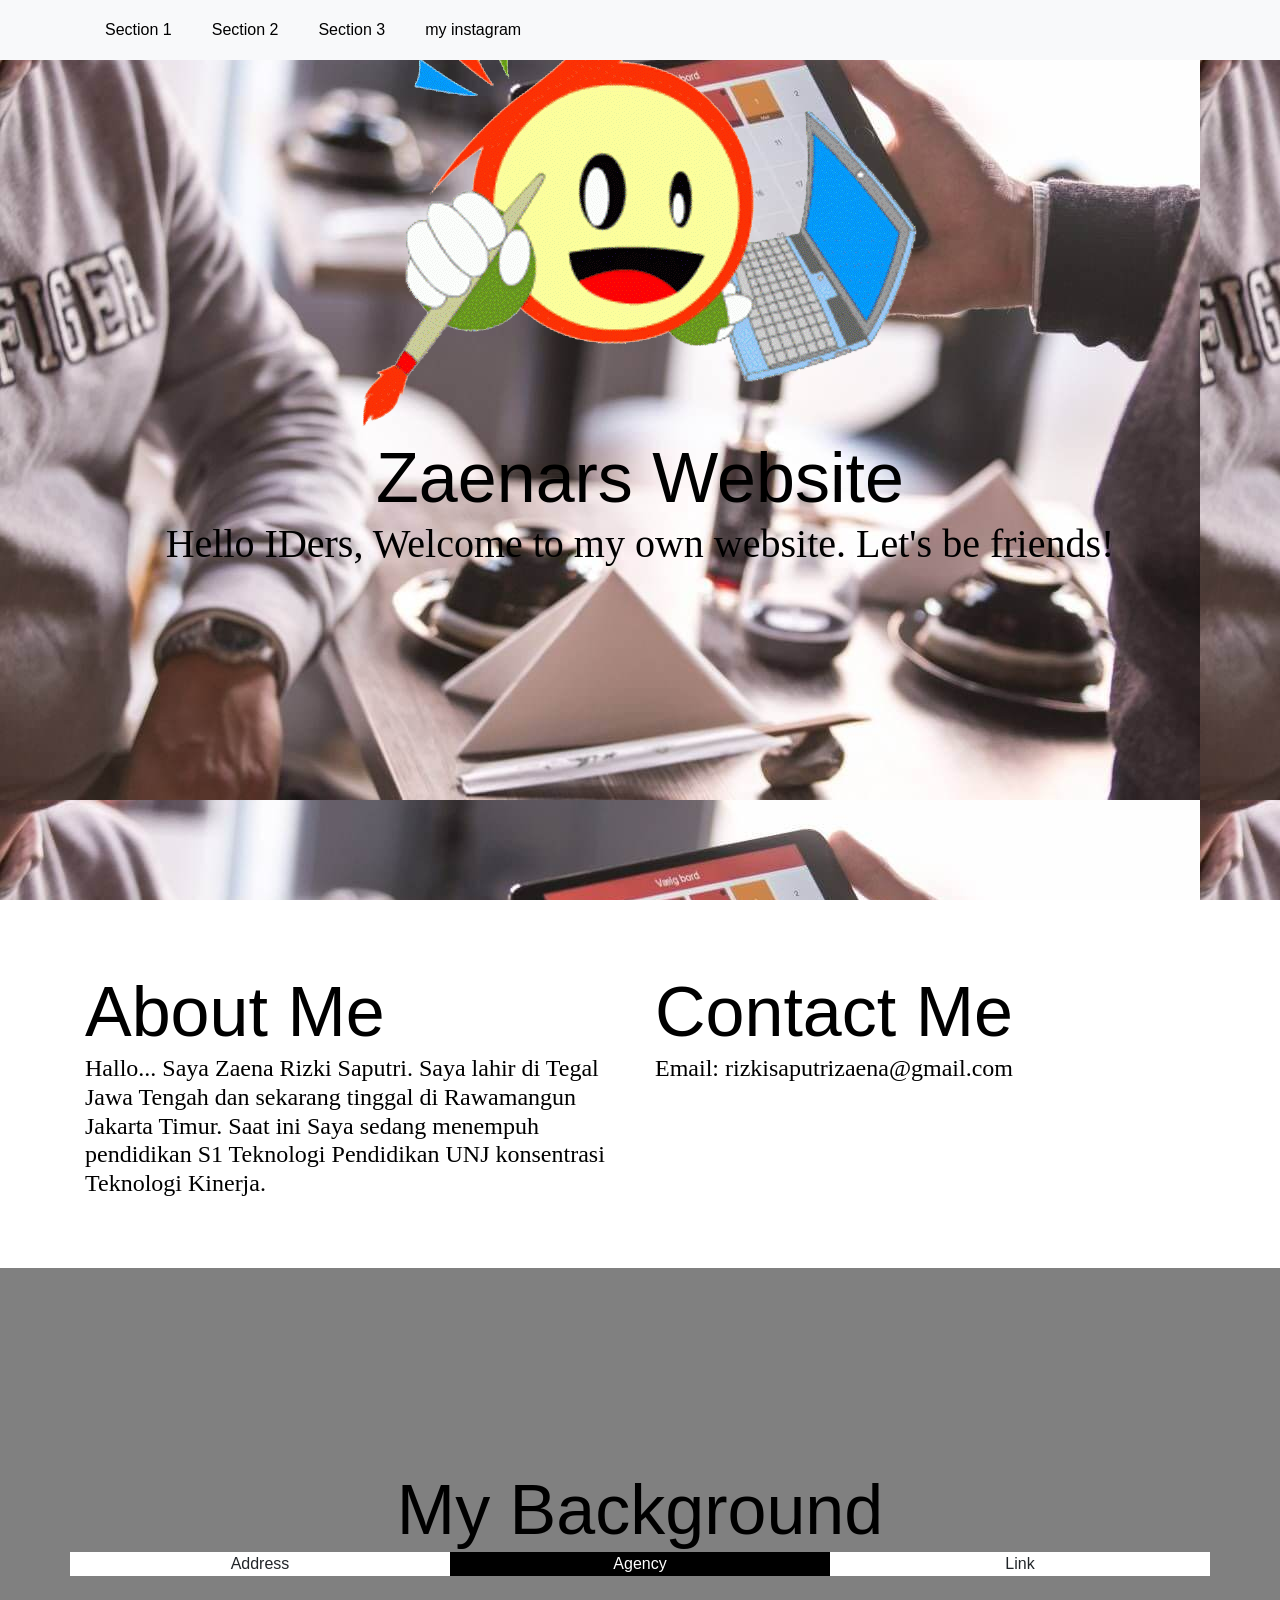
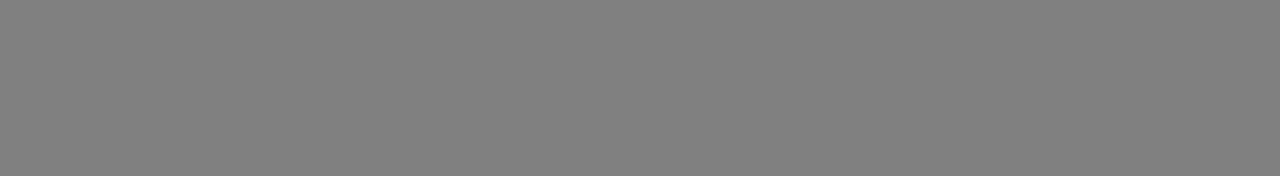
==== index.html @ e342f04d "Add files via upload" ====
<!doctype html>
<html>
    <head>
        <title>Ini Halaman Index</title>
        <meta name="viewport" content="width=device-width, initial-scale=1, minimum-scale=1">
        <link rel="stylesheet" type="text/css" href="css/main.css">
        <link rel="stylesheet" href="css/bootstrap.min.css">
        <script src="js/jquery-v1-12-4.js"></script>
        <script src="js/bootstrap.min.js"></script>
        <link rel="stylesheet" href="https://use.fontawesome.com/releases/v5.3.1/css/all.css">     
        <link rel="stylesheet" href="css/animate.css">
    </head>
    <body>
        <!---navbar--->
         <nav class="navbar navbar-expand-lg bg-light fixed-top">
            <div class="container">
                <button class="navbar-toggler" type="button" data-toggle="collapse" data-target="#navbarnya">
                    <i class="fas fa-align-justify"></i>
                </button>
                <div class="collapse navbar-collapse" id="navbarnya">
                    <div class="navbar-nav">
                        <a class="link" href="#1">Section 1 </a>
                        <a class="link" href="#2">Section 2</a>
                        <a class="link" href="#3">Section 3</a>
                        <a class="link" href="https://www.instagram.com/zaenars/">my instagram</a>
                    </div>
                </div>
            </div>
        </nav>
        <!---section1--->
        <section class="section1" id="1">
            <img src="img/logo.png">
            <h1 class="judul" style="color:black">
                Zaenars Website
            </h1>
            <h2 class="sub-judul">
                Hello IDers, Welcome to my own website. Let's be friends!
            </h2>
        </section>
        <!---section2--->
        <section class="section2" id="2">
            <div class="container">
                <div class="row">
                    <div class="col-md-6">
                        <h1 class="judul" style="color:black">
                        About Me
                        </h1>
                        <h2 class="sub-judul" style="font-size: 24px">
                        Hallo... Saya Zaena Rizki Saputri. Saya lahir di Tegal Jawa Tengah dan sekarang tinggal di Rawamangun Jakarta Timur. Saat ini Saya sedang menempuh pendidikan S1 Teknologi Pendidikan UNJ konsentrasi Teknologi Kinerja.
                        </h2>
                    </div>
                    <div class="col-md-6">
                        <h1 class="judul" style="color:black">
                        Contact Me
                        </h1>
                        <h2 class="sub-judul" style="font-size: 24px">
                        Email: rizkisaputrizaena@gmail.com
                        </h2>
                        
                    </div>
                </div>
            </div>
        </section>  
        <!---section3--->
        <section class="section3" id="3">
            <div class="container">
                <div class="row">
                   
                    <h1 class="judul" style="color:black" style="text-align:center;">
                    My Background
                    </h1>
                </div>
                <div class="row">
                    <div class="col col-warna">
                        Address
                    </div> 
                    <div class="col col-warna2" style="color:white">
                        Agency
                    </div> 
                    <div class="col col-warna">
                        Link
                    </div>
                </div>
            
            </div>
        </section>
        
    </body>
</html>
---- css/main.css ----
body,html{
    height: 100%;
    margin:0 auto;
}
.link{
    color:black;
    padding:10px 20px;
}
.link:hover{
    background: grey;
}
.section1{
    background: url(../img/maxresdefault.jpg);
    width: 100%;
    height: 100%;
    text-align: center
}
.judul{
    font-family: sans-serif;
    font-size: 70px;
    color: darkred;
    margin: auto;

}.sub-judul{
    font-family: century gothic;
    font-size: 40px;
    color: black;
    margin: auto;

}
.section2{
    background: white;
    padding: 70px 20px;
    color: darkred;
    font-size: 24px;
}
.section3{
    background: grey;
    padding:200px 0px;
    text-align: center;
}
.col-warna{
    background: white;
}
.col-warna2{
    background: black;
}
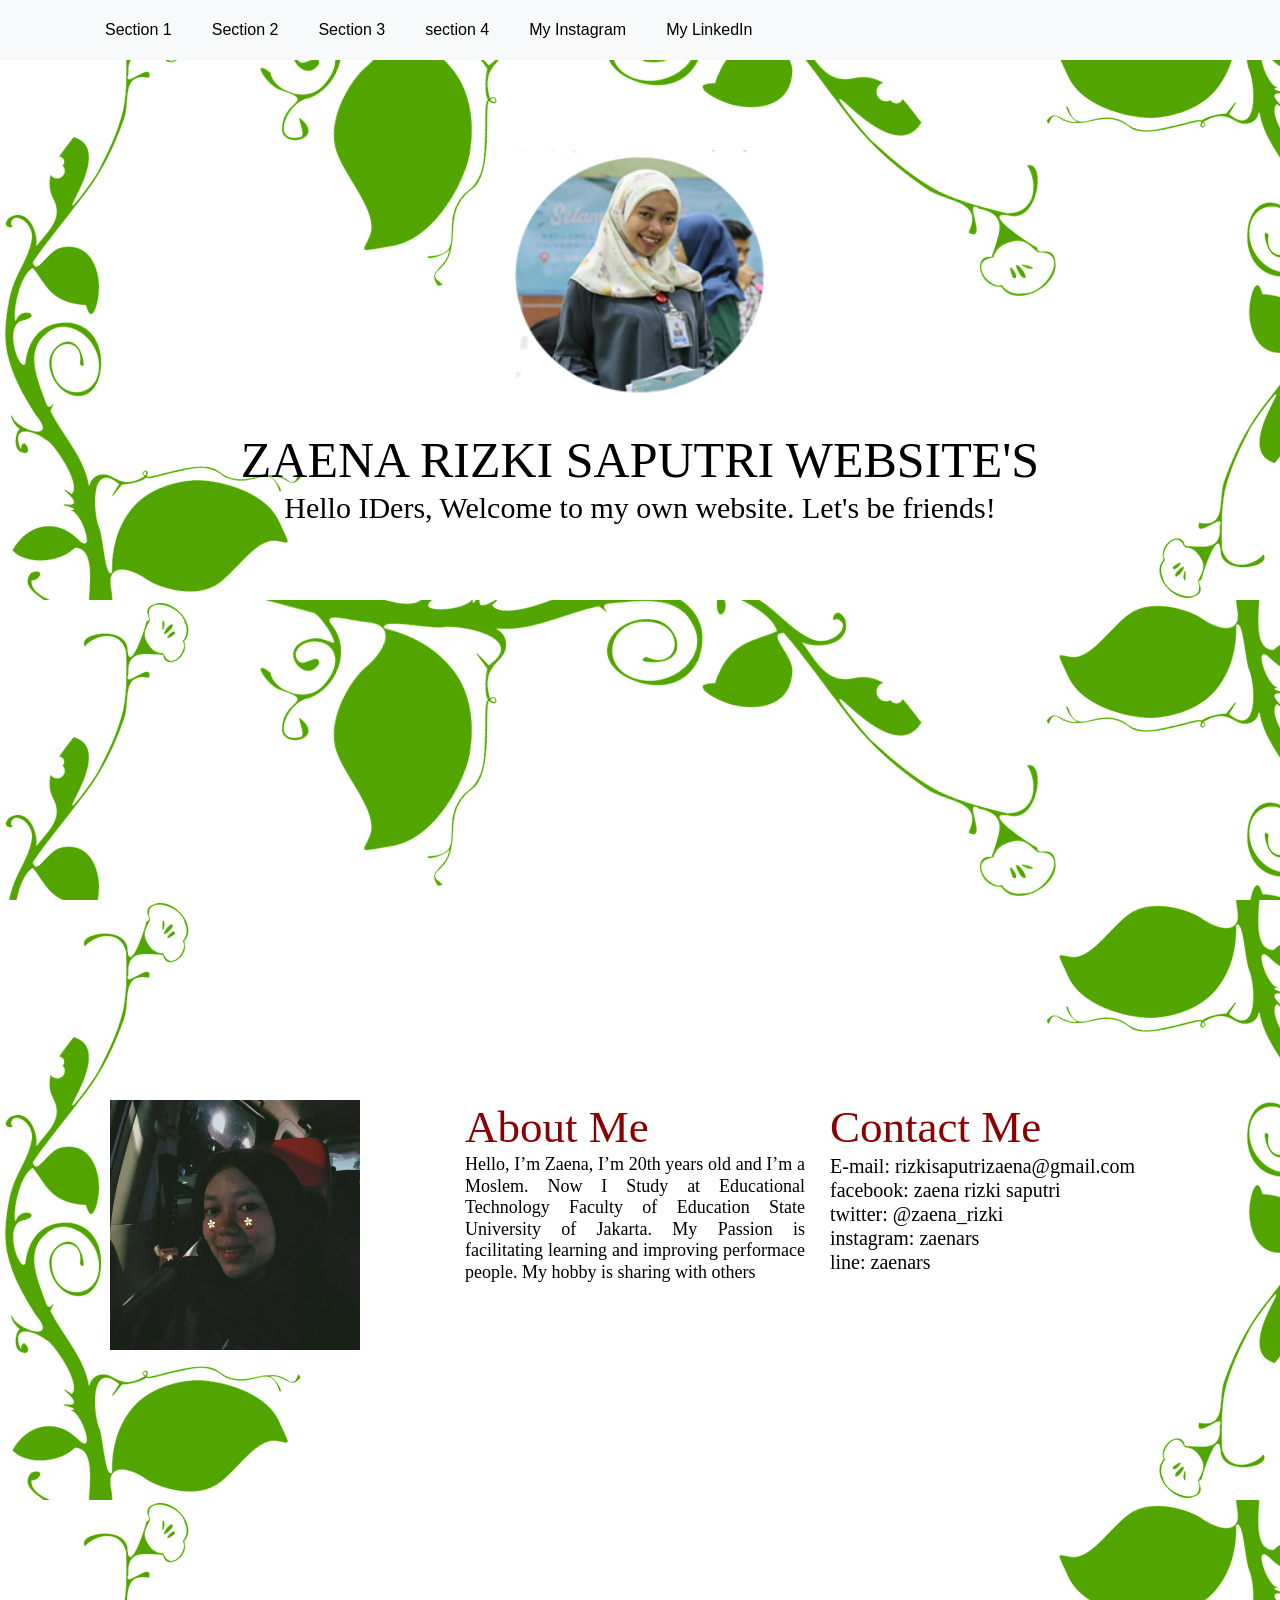
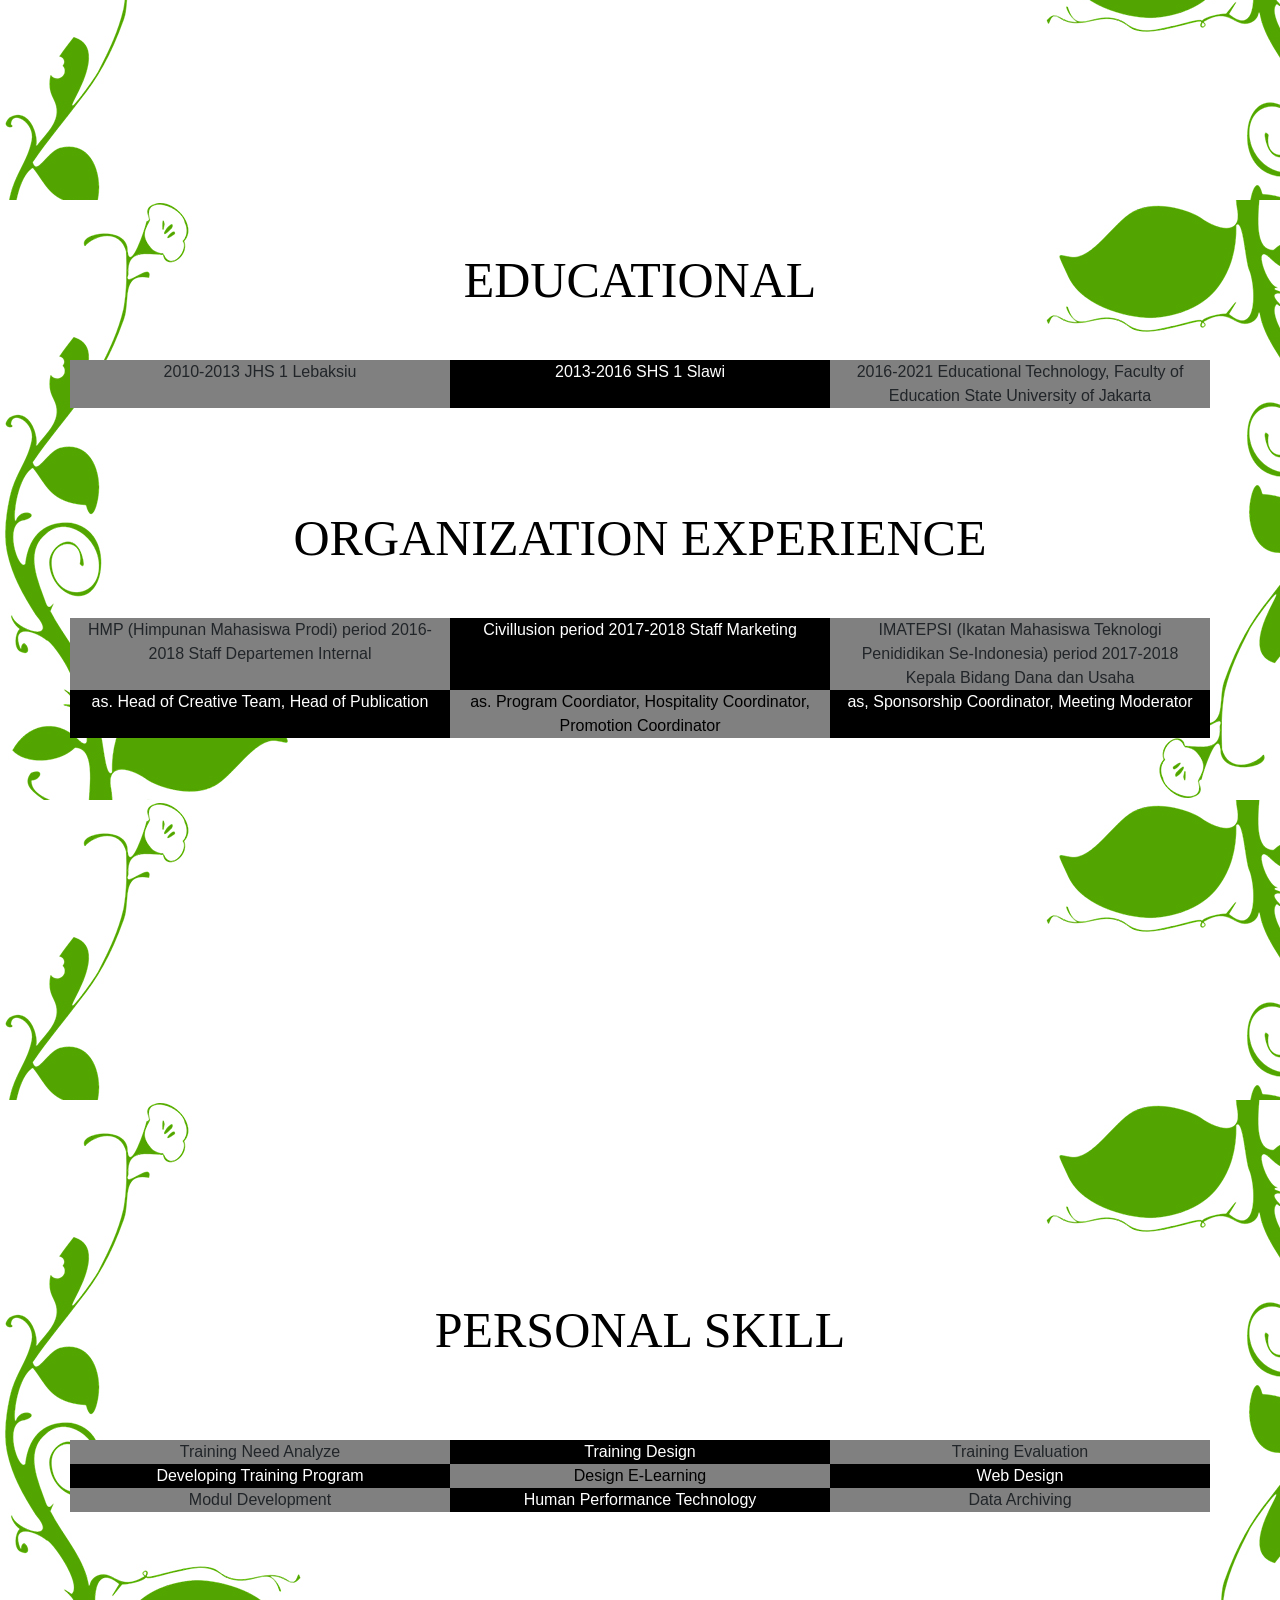
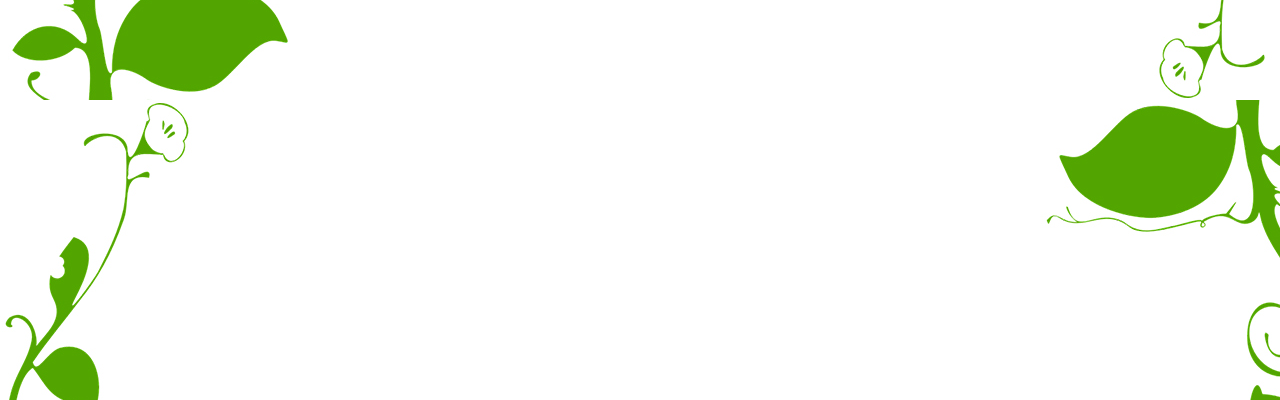
==== commit 66e8ae47: "Add files via upload" ====
--- a/index.html
+++ b/index.html
@@ -19,42 +19,61 @@
                 </button>
                 <div class="collapse navbar-collapse" id="navbarnya">
                     <div class="navbar-nav">
-                        <a class="link" href="#1">Section 1 </a>
+                        <a class="link" href="#1">Section 1</a>
                         <a class="link" href="#2">Section 2</a>
                         <a class="link" href="#3">Section 3</a>
-                        <a class="link" href="https://www.instagram.com/zaenars/">my instagram</a>
+                        <a class="link" href="#4">section 4</a>
+                        <a class="link" href="https://www.instagram.com/zaenars/">My Instagram
+                        <a class="link" href="http://wwwlinkedin.com/in/zaena-rizki-saputri-2995ab181">My LinkedIn</a></a>
+                        
                     </div>
                 </div>
             </div>
         </nav>
         <!---section1--->
-        <section class="section1" id="1">
-            <img src="img/logo.png">
+        <section class="section1" id="1" style="padding-top: 150px">
+            <img src="img/jenapng.png" width="250px" style="padding-bottom: 30px">
             <h1 class="judul" style="color:black">
-                Zaenars Website
+                ZAENA RIZKI SAPUTRI WEBSITE'S
             </h1>
             <h2 class="sub-judul">
                 Hello IDers, Welcome to my own website. Let's be friends!
             </h2>
+            
         </section>
         <!---section2--->
-        <section class="section2" id="2">
-            <div class="container">
+        <section class="section2" id="2" style="padding-top: 200px">
+            <div class="container" style="padding-bottom: 150px">
                 <div class="row">
-                    <div class="col-md-6">
-                        <h1 class="judul" style="color:black">
+                    <div class="col-md-4" style="padding-left: 10px">
+                        <img src="img/zaena.jpg" width="250px">
+                    </div>
+                    <div class="col-md-4" style="padding-left: 5px">
+                        <h1 class="judul" style="font-size: 45px">
                         About Me
                         </h1>
-                        <h2 class="sub-judul" style="font-size: 24px">
-                        Hallo... Saya Zaena Rizki Saputri. Saya lahir di Tegal Jawa Tengah dan sekarang tinggal di Rawamangun Jakarta Timur. Saat ini Saya sedang menempuh pendidikan S1 Teknologi Pendidikan UNJ konsentrasi Teknologi Kinerja.
+                        <h2 class="sub-judul" style="font-size: 18px">
+                        Hello, I’m  Zaena, I’m 20th years old and I’m a Moslem. Now I Study at Educational Technology Faculty of Education State University of Jakarta. My Passion is facilitating learning and improving performace people. My hobby is sharing with others
+
                         </h2>
                     </div>
-                    <div class="col-md-6">
-                        <h1 class="judul" style="color:black">
+                    <div class="col-md-4" style="padding-left: 10px">
+                        <h1 class="judul" style="font-size: 45px">
                         Contact Me
                         </h1>
-                        <h2 class="sub-judul" style="font-size: 24px">
-                        Email: rizkisaputrizaena@gmail.com
+                        <h2 class="sub-judul" style="font-size: 20px">
+                        E-mail: rizkisaputrizaena@gmail.com
+                        </h2>
+                        <h2 class="sub-judul" style="font-size: 20px">
+                        facebook: zaena rizki saputri
+                        </h2>
+                        <h2 class="sub-judul" style="font-size: 20px">
+                        twitter: @zaena_rizki
+                        </h2> 
+                        <h2 class="sub-judul" style="font-size: 20px">
+                        instagram: zaenars
+                        </h2> <h2 class="sub-judul" style="font-size: 20px">
+                        line: zaenars
                         </h2>
                         
                     </div>
@@ -62,23 +81,99 @@
             </div>
         </section>  
         <!---section3--->
-        <section class="section3" id="3">
-            <div class="container">
+        <section class="section3" id="3" style="padding-top: 50px">
+            <div class="container" style="padding-bottom: 100px">
                 <div class="row">
                    
                     <h1 class="judul" style="color:black" style="text-align:center;">
-                    My Background
+                    EDUCATIONAL
                     </h1>
+                </div>
+                <div class="row" style="padding-top: 50px">
+                    <div class="col col-warna">
+                        2010-2013   JHS 1 Lebaksiu
+                    </div> 
+                    <div class="col col-warna2" style="color:white">
+                        2013-2016	SHS 1 Slawi
+                    </div> 
+                    <div class="col col-warna">
+                        2016-2021	Educational Technology, Faculty of Education State University of Jakarta
+                    </div>
+                </div>
+            </div>
+             <div class="container">
+                <div class="row">
+                   
+                    <h1 class="judul" style="color:black" style="text-align:center;">
+                    ORGANIZATION EXPERIENCE
+                    </h1>
+                </div>
+                <div class="row" style="padding-top: 50px">
+                    <div class="col col-warna">
+                        HMP (Himpunan Mahasiswa Prodi) period 2016-2018 Staff Departemen Internal
+                    </div> 
+                    <div class="col col-warna2" style="color:white">
+                        Civillusion period 2017-2018 Staff Marketing
+                    </div> 
+                    <div class="col col-warna">
+                        IMATEPSI (Ikatan Mahasiswa Teknologi Penididikan Se-Indonesia) period 2017-2018 Kepala Bidang Dana dan Usaha
+                    </div>
+                </div>
+                 <div class="row">
+                    <div class="col col-warna1" style="color:white">
+                        as. Head of Creative Team, Head of Publication
+                    </div> 
+                    <div class="col col-warna" style="color:black">
+                        as. Program Coordiator, Hospitality Coordinator, Promotion Coordinator
+                    </div> 
+                    <div class="col col-warna2" style="color:white">
+                        as, Sponsorship Coordinator, Meeting Moderator 
+                    </div>
+                </div>
+            
+            </div>
+            
+        </section> 
+        <!---section4--->
+        <section class="section4" id="4" style="padding-top: 200px">
+            <div class="container" style="padding-bottom: 200px">
+                <div class="row" style="padding-bottom: 30px">
+                   
+                    <h1 class="judul" style="color:black" style="text-align:center;">
+                    PERSONAL SKILL
+                    </h1>
+                </div>
+                <div class="row" style="padding-top: 50px">
+                    <div class="col col-warna">
+                        Training Need Analyze
+                    </div> 
+                    <div class="col col-warna2" style="color:white">
+                        Training Design
+                    </div> 
+                    <div class="col col-warna">
+                        Training Evaluation
+                    </div>
+                </div>
+                 <div class="row">
+                    <div class="col col-warna1" style="color:white">
+                        Developing Training Program
+                    </div> 
+                    <div class="col col-warna" style="color:black">
+                        Design E-Learning
+                    </div> 
+                    <div class="col col-warna2" style="color:white">
+                        Web Design
+                    </div>
                 </div>
                 <div class="row">
                     <div class="col col-warna">
-                        Address
+                        Modul Development
                     </div> 
                     <div class="col col-warna2" style="color:white">
-                        Agency
+                        Human Performance Technology
                     </div> 
                     <div class="col col-warna">
-                        Link
+                        Data Archiving
                     </div>
                 </div>
             
--- a/css/main.css
+++ b/css/main.css
@@ -10,38 +10,55 @@
     background: grey;
 }
 .section1{
-    background: url(../img/maxresdefault.jpg);
+    background: url(../img/daunatas.jpg);
+    font-family: century gothic;
     width: 100%;
     height: 100%;
     text-align: center
 }
 .judul{
-    font-family: sans-serif;
-    font-size: 70px;
+    font-family: century gothic;
+    font-size: 50px;
     color: darkred;
     margin: auto;
 
-}.sub-judul{
+}
+.sub-judul{
     font-family: century gothic;
-    font-size: 40px;
+    font-size: 30px;
     color: black;
     margin: auto;
-
 }
 .section2{
-    background: white;
-    padding: 70px 20px;
+    background: url(../img/daunfix.jpg);
+    width: 100%;
+    height: 100%;
+    padding: 100px 100px;
     color: darkred;
     font-size: 24px;
+    text-align: justify;
+    margin: auto;
 }
 .section3{
-    background: grey;
+    background: url(../img/daunfix.jpg);
+    width: 100%;
+    height: 100%;
     padding:200px 0px;
     text-align: center;
 }
+.section4{
+    background: url(../img/daunfix.jpg);
+    width: 100%;
+    height: 100%;
+    padding: 100px 30px;
+    text-align: center;
+}
 .col-warna{
-    background: white;
+    background: grey;
+}
+.col-warna1{
+    background: black;
 }
 .col-warna2{
     background: black;
-}+}
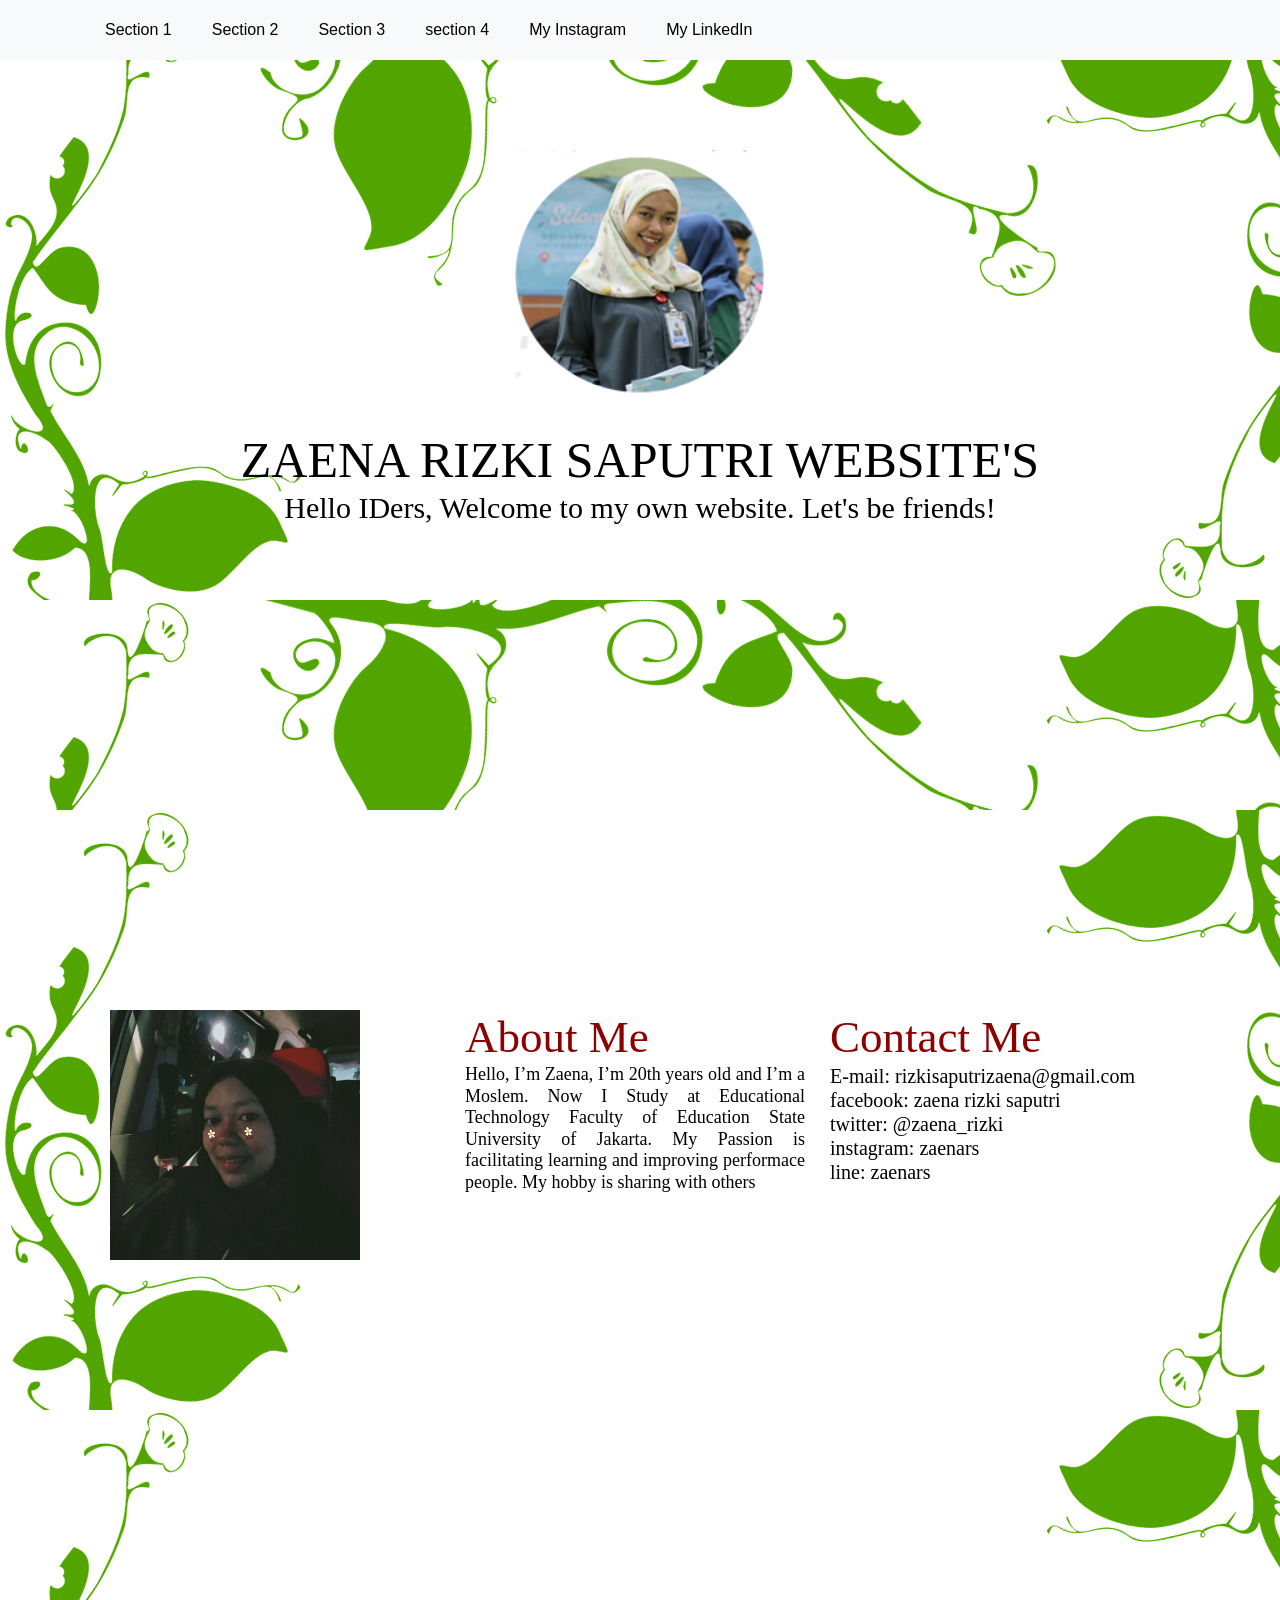
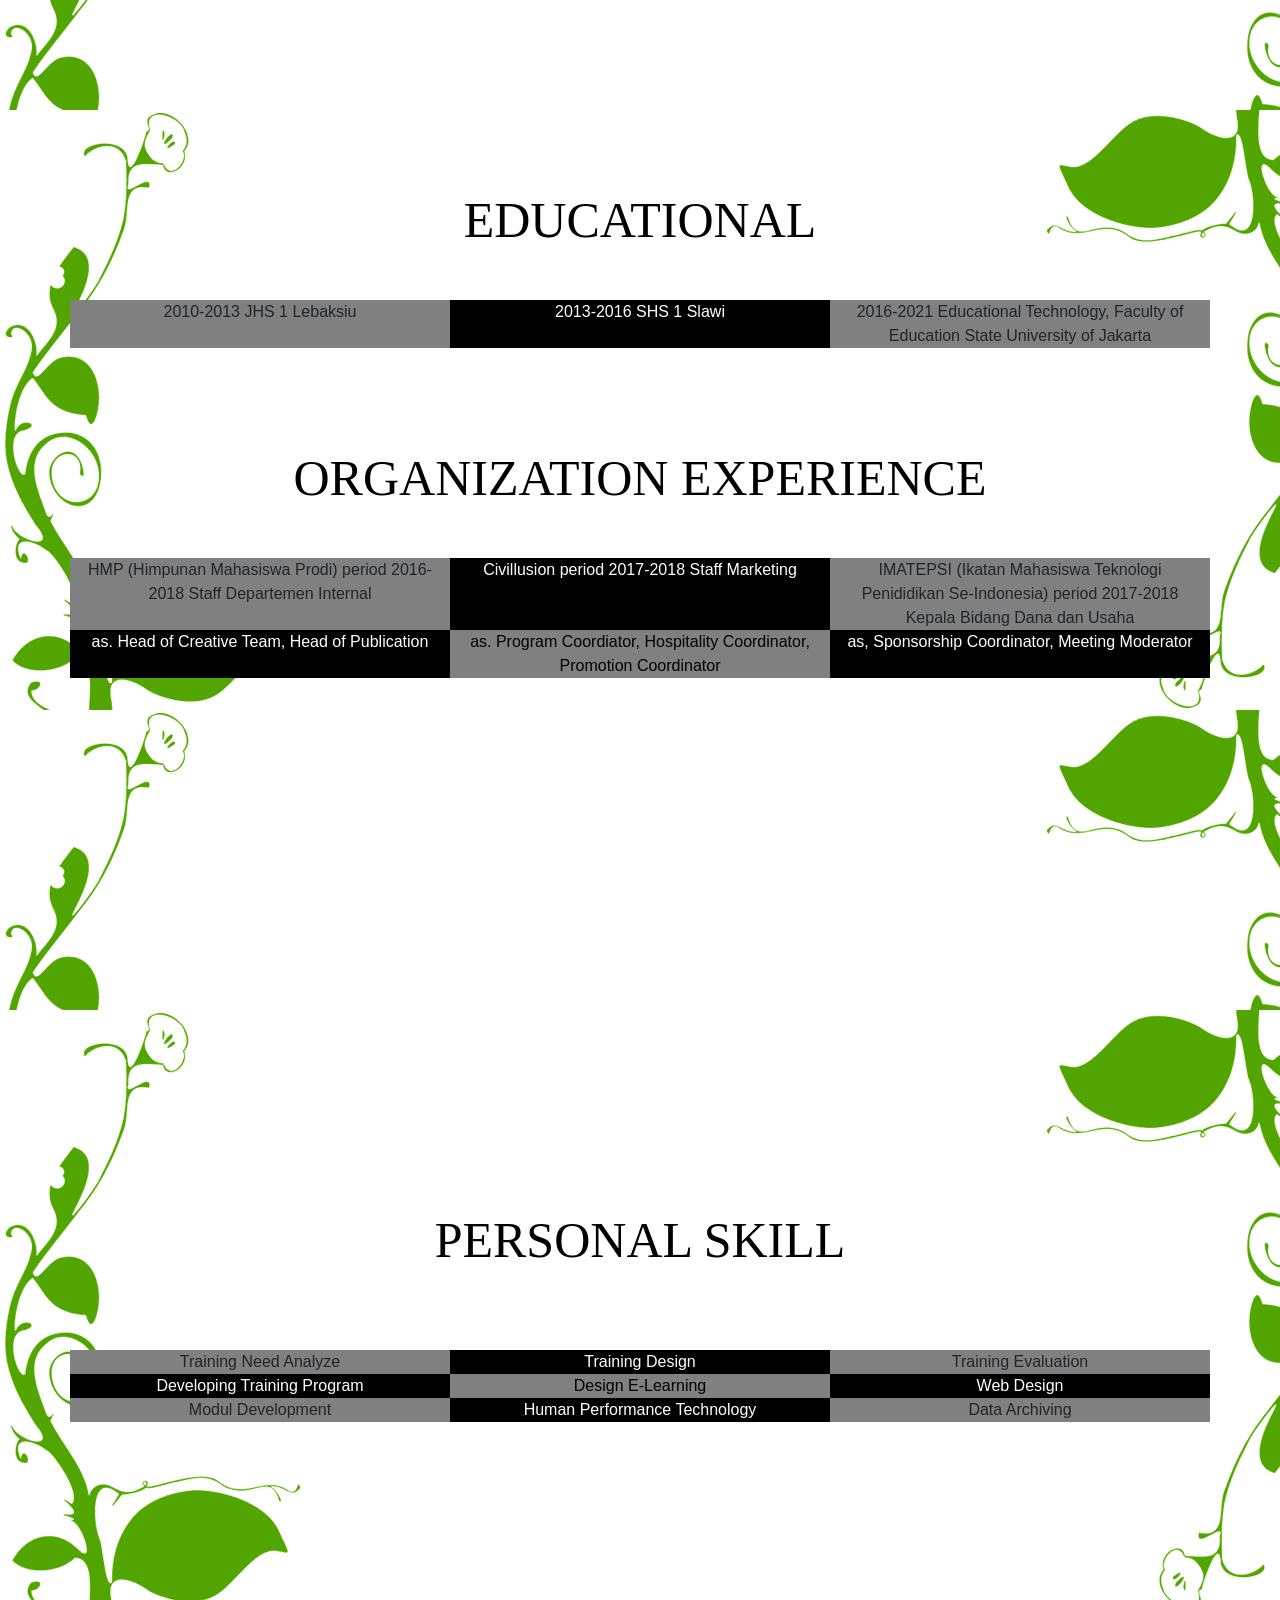
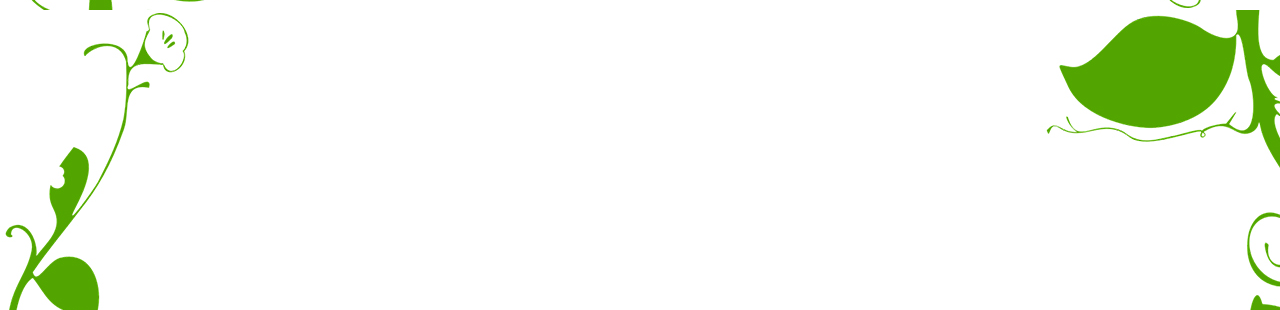
==== commit 0fa44e10: "Add files via upload" ====
--- a/index.html
+++ b/index.html
@@ -1,7 +1,7 @@
 <!doctype html>
 <html>
     <head>
-        <title>Ini Halaman Index</title>
+        <title>zaenarswebsite</title>
         <meta name="viewport" content="width=device-width, initial-scale=1, minimum-scale=1">
         <link rel="stylesheet" type="text/css" href="css/main.css">
         <link rel="stylesheet" href="css/bootstrap.min.css">
@@ -81,7 +81,7 @@
             </div>
         </section>  
         <!---section3--->
-        <section class="section3" id="3" style="padding-top: 50px">
+        <section class="section3" id="3" style="padding-top: 80px">
             <div class="container" style="padding-bottom: 100px">
                 <div class="row">
                    
--- a/css/main.css
+++ b/css/main.css
@@ -7,13 +7,13 @@
     padding:10px 20px;
 }
 .link:hover{
-    background: grey;
+    background: green;
 }
 .section1{
     background: url(../img/daunatas.jpg);
     font-family: century gothic;
     width: 100%;
-    height: 100%;
+    height: 90%;
     text-align: center
 }
 .judul{
